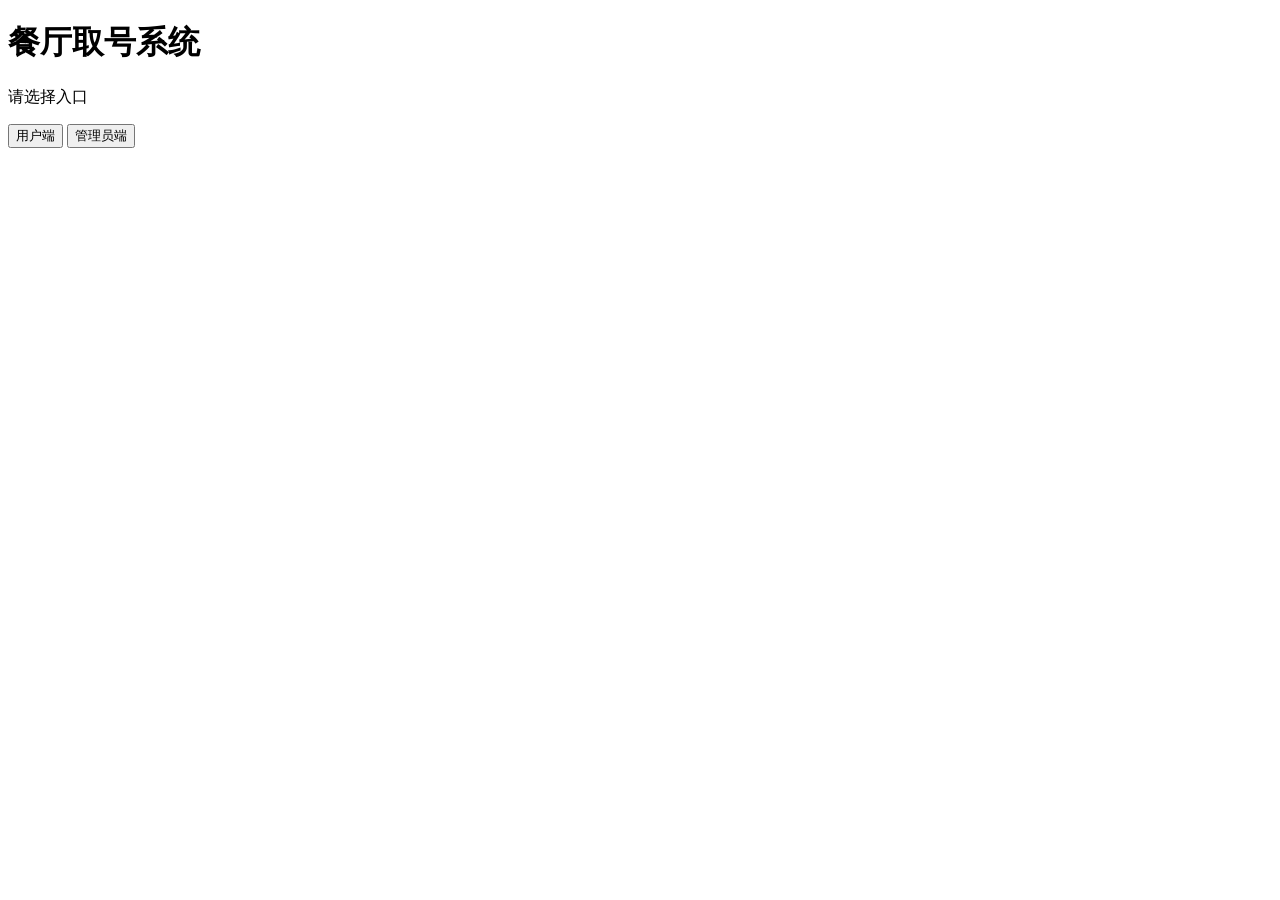
==== templates/index.html @ 2eaf958b "new create" ====
<!DOCTYPE html>
<html lang="zh-CN">
<head>
    <meta charset="UTF-8">
    <title>餐厅系统首页</title>
    <link rel="stylesheet" href="/css/style.css">
</head>

<body>

<div class="container">
    <div class="card">

        <h1>餐厅取号系统</h1>
        <p class="tip">请选择入口</p>

        <button onclick="location.href='/user'">用户端</button>

        <button onclick="location.href='/admin'">管理员端</button>

    </div>
</div>

</body>
</html>
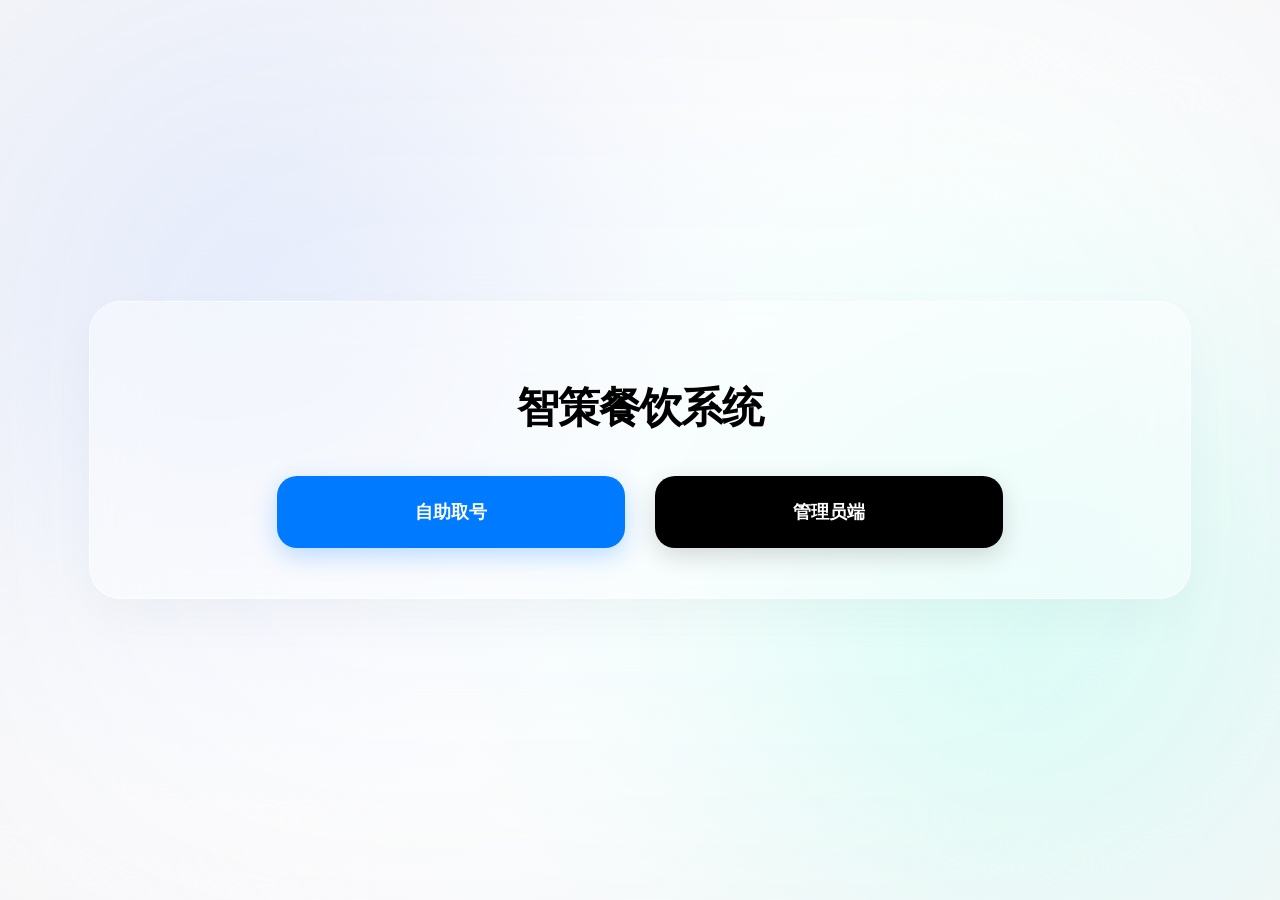
==== commit 952390cc: "new create" ====
--- a/templates/index.html
+++ b/templates/index.html
@@ -2,24 +2,33 @@
 <html lang="zh-CN">
 <head>
     <meta charset="UTF-8">
-    <title>餐厅系统首页</title>
-    <link rel="stylesheet" href="/css/style.css">
+    <meta name="viewport" content="width=device-width, initial-scale=1.0">
+    <title>智策餐饮系统</title>
+    <style>
+        :root { --apple-blue: #007AFF; }
+        body, html { margin: 0; padding: 0; width: 100vw; height: 100vh; background: #f5f5f7; font-family: -apple-system, sans-serif; display: flex; align-items: center; justify-content: center; overflow: hidden; }
+        .floating-bubbles { position: fixed; width: 100vw; height: 100vh; z-index: 1; filter: blur(140px); background: #fff; }
+        .bubble { position: absolute; border-radius: 50%; opacity: 0.6; mix-blend-mode: multiply; }
+        .bubble:nth-child(1) { width: 60vw; height: 60vw; top: -10%; left: -10%; background: radial-gradient(circle, #b0c5f3 0%, transparent 75%); }
+        .bubble:nth-child(2) { width: 60vw; height: 60vw; bottom: -10%; right: -10%; background: radial-gradient(circle, #91f6e3 0%, transparent 75%); }
+
+        .container { position: relative; z-index: 10; text-align: center; width: 85vw; max-width: 1000px; padding: 50px; background: rgba(255,255,255,0.45); backdrop-filter: blur(30px); border-radius: 32px; border: 1px solid rgba(255,255,255,0.6); box-shadow: 0 20px 50px rgba(0,0,0,0.03); }
+        h1 { font-size: 42px; font-weight: 700; margin-bottom: 40px; letter-spacing: -1px; }
+        .btn-group { display: flex; gap: 30px; justify-content: center; }
+        .btn { flex: 1; max-width: 300px; padding: 24px; font-size: 18px; font-weight: 600; text-decoration: none; border-radius: 20px; transition: transform 0.25s ease; color: white; text-align: center; }
+        .btn-user { background: var(--apple-blue); box-shadow: 0 8px 25px rgba(0,122,255,0.25); }
+        .btn-admin { background: #000; box-shadow: 0 8px 25px rgba(0,0,0,0.15); }
+        .btn:hover { transform: scale(1.03) translateY(-2px); opacity: 0.9; }
+    </style>
 </head>
-
 <body>
-
-<div class="container">
-    <div class="card">
-
-        <h1>餐厅取号系统</h1>
-        <p class="tip">请选择入口</p>
-
-        <button onclick="location.href='/user'">用户端</button>
-
-        <button onclick="location.href='/admin'">管理员端</button>
-
+    <div class="floating-bubbles"><div class="bubble"></div><div class="bubble"></div></div>
+    <div class="container">
+        <h1>智策餐饮系统</h1>
+        <div class="btn-group">
+            <a href="/user" class="btn btn-user">自助取号</a>
+            <a href="/login" class="btn btn-admin">管理员端</a>
+        </div>
     </div>
-</div>
-
 </body>
 </html>
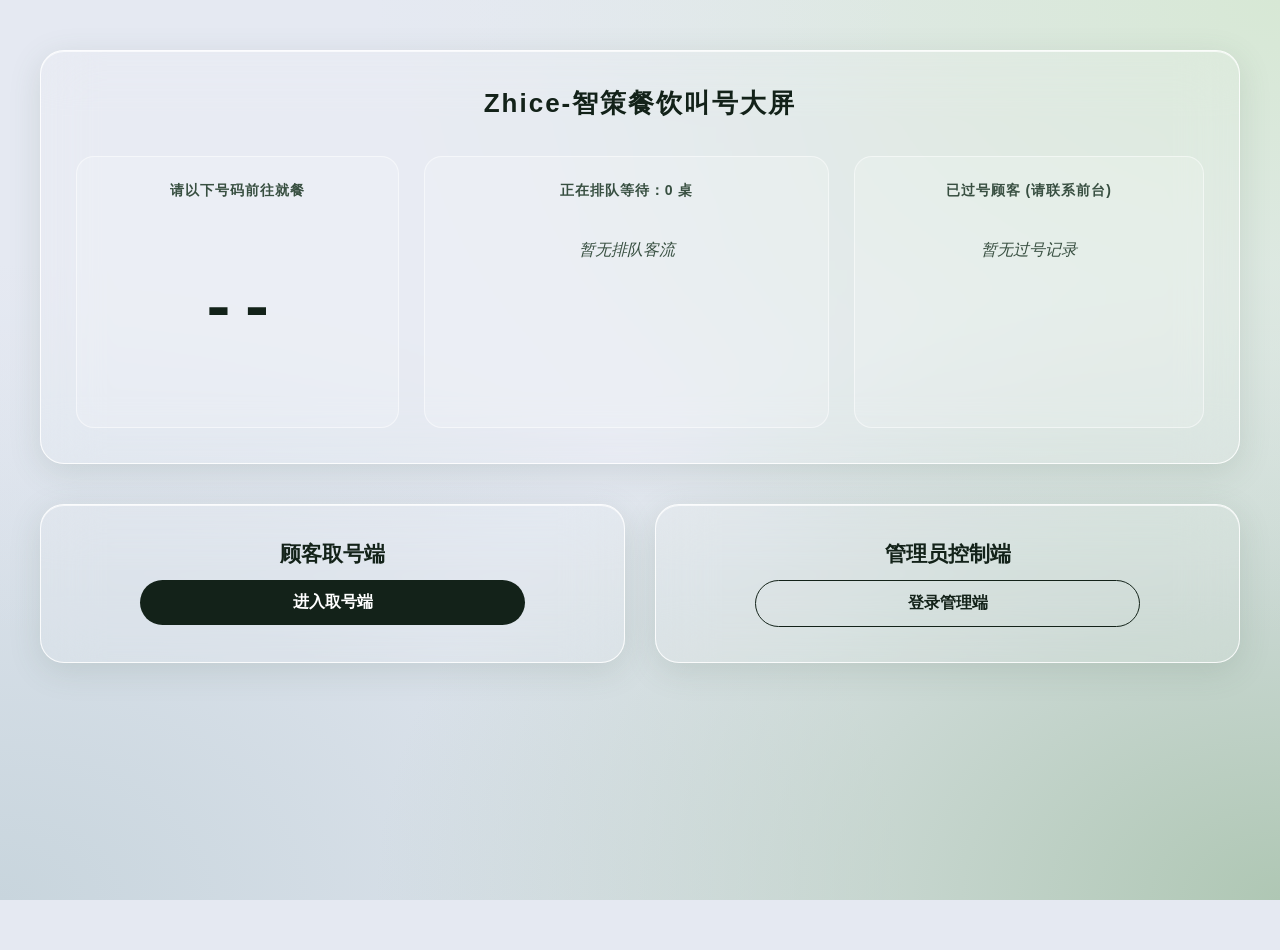
==== commit 72d0e3f3: "删除了admin_menu" ====
--- a/templates/index.html
+++ b/templates/index.html
@@ -3,32 +3,172 @@
 <head>
     <meta charset="UTF-8">
     <meta name="viewport" content="width=device-width, initial-scale=1.0">
-    <title>智策餐饮系统</title>
+    <title>Zhice-智策餐饮叫号大屏</title>
     <style>
-        :root { --apple-blue: #007AFF; }
-        body, html { margin: 0; padding: 0; width: 100vw; height: 100vh; background: #f5f5f7; font-family: -apple-system, sans-serif; display: flex; align-items: center; justify-content: center; overflow: hidden; }
-        .floating-bubbles { position: fixed; width: 100vw; height: 100vh; z-index: 1; filter: blur(140px); background: #fff; }
-        .bubble { position: absolute; border-radius: 50%; opacity: 0.6; mix-blend-mode: multiply; }
-        .bubble:nth-child(1) { width: 60vw; height: 60vw; top: -10%; left: -10%; background: radial-gradient(circle, #b0c5f3 0%, transparent 75%); }
-        .bubble:nth-child(2) { width: 60vw; height: 60vw; bottom: -10%; right: -10%; background: radial-gradient(circle, #91f6e3 0%, transparent 75%); }
+        :root {
+            --glass-bg: rgba(255, 255, 255, 0.12);
+            --glass-border: rgba(255, 255, 255, 0.85);
+            --glass-shadow: rgba(74, 99, 83, 0.15);
+            --text-main: #132219;
+            --text-muted: #384F41;
+            --badge-normal: #7CA18C;
+            --badge-vip: #D9A74A;
+            --badge-emergency: #C95B53;
+            --badge-missed: rgba(255, 255, 255, 0.2);
+        }
 
-        .container { position: relative; z-index: 10; text-align: center; width: 85vw; max-width: 1000px; padding: 50px; background: rgba(255,255,255,0.45); backdrop-filter: blur(30px); border-radius: 32px; border: 1px solid rgba(255,255,255,0.6); box-shadow: 0 20px 50px rgba(0,0,0,0.03); }
-        h1 { font-size: 42px; font-weight: 700; margin-bottom: 40px; letter-spacing: -1px; }
-        .btn-group { display: flex; gap: 30px; justify-content: center; }
-        .btn { flex: 1; max-width: 300px; padding: 24px; font-size: 18px; font-weight: 600; text-decoration: none; border-radius: 20px; transition: transform 0.25s ease; color: white; text-align: center; }
-        .btn-user { background: var(--apple-blue); box-shadow: 0 8px 25px rgba(0,122,255,0.25); }
-        .btn-admin { background: #000; box-shadow: 0 8px 25px rgba(0,0,0,0.15); }
-        .btn:hover { transform: scale(1.03) translateY(-2px); opacity: 0.9; }
+        body {
+            margin: 0; padding: 0; min-height: 100vh;
+            background: radial-gradient(at 0% 0%, #E5E9F2 0px, transparent 50%),
+                        radial-gradient(at 100% 0%, #D7E8D5 0px, transparent 50%),
+                        radial-gradient(at 100% 100%, #AFC7B4 0px, transparent 50%),
+                        radial-gradient(at 0% 100%, #C8D5DD 0px, transparent 50%),
+                        #E5E9F2;
+            background-attachment: fixed;
+            color: var(--text-main);
+            font-family: -apple-system, BlinkMacSystemFont, "Segoe UI", sans-serif;
+            -webkit-font-smoothing: antialiased;
+        }
+
+        .container { max-width: 1200px; margin: 50px auto; padding: 0 20px; }
+
+        .glass-card {
+            background: var(--glass-bg);
+            backdrop-filter: blur(28px);
+            -webkit-backdrop-filter: blur(28px);
+            border: 1px solid var(--glass-border);
+            border-radius: 24px;
+            box-shadow: 0 8px 32px 0 var(--glass-shadow), inset 0 1px 0 rgba(255,255,255,0.7);
+        }
+
+        .screen-card { padding: 35px; margin-bottom: 40px; }
+        .screen-header { text-align: center; font-size: 26px; font-weight: 600; letter-spacing: 2px; margin-bottom: 35px; }
+        .screen-grid { display: grid; grid-template-columns: 1.2fr 1.5fr 1.3fr; gap: 25px; }
+
+        .screen-box {
+            background: rgba(255, 255, 255, 0.15);
+            border: 1px solid rgba(255, 255, 255, 0.5);
+            border-radius: 18px; padding: 25px; text-align: center; display: flex; flex-direction: column; min-height: 220px;
+        }
+
+        .box-title { color: var(--text-muted); font-size: 14px; margin-bottom: 20px; font-weight: bold; letter-spacing: 1px; }
+        .big-number { font-size: 64px; font-weight: 800; font-family: monospace; color: var(--text-main); margin: auto 0; }
+        .queue-wrapper { display: flex; flex-wrap: wrap; gap: 12px; justify-content: center; align-content: flex-start; overflow-y: auto; max-height: 200px; }
+
+        .badge-node { padding: 10px 18px; border-radius: 12px; font-family: monospace; font-size: 16px; font-weight: bold; color: #ffffff; border: 1px solid rgba(255, 255, 255, 0.2); }
+        .bg-N { background: var(--badge-normal); }
+        .bg-V { background: var(--badge-vip); }
+        .bg-S { background: var(--badge-emergency); animation: pulse 2s infinite; }
+        .bg-missed { background: var(--badge-missed); color: var(--text-muted); border: 1px dashed rgba(0, 0, 0, 0.2); text-decoration: line-through; }
+
+        @keyframes pulse { 0% { transform: scale(1); } 50% { transform: scale(1.03); } 100% { transform: scale(1); } }
+
+        .portal-grid { display: grid; grid-template-columns: repeat(auto-fit, minmax(340px, 1fr)); gap: 30px; }
+        .portal-card { padding: 35px; text-align: center; transition: transform 0.4s cubic-bezier(0.165, 0.84, 0.44, 1); }
+        .portal-card:hover { transform: translateY(-8px); }
+        .portal-card h3 { margin: 0 0 12px 0; font-size: 21px; }
+
+        .btn-link { display: inline-block; padding: 12px 35px; border-radius: 30px; font-weight: 600; text-decoration: none; width: 75%; box-sizing: border-box; }
+        .btn-green { background: var(--text-main); color: #ffffff; }
+        .btn-outline { background: transparent; color: var(--text-main); border: 1px solid var(--text-main); }
+        .queue-wrapper::-webkit-scrollbar { width: 0px; }
     </style>
 </head>
 <body>
-    <div class="floating-bubbles"><div class="bubble"></div><div class="bubble"></div></div>
-    <div class="container">
-        <h1>智策餐饮系统</h1>
-        <div class="btn-group">
-            <a href="/user" class="btn btn-user">自助取号</a>
-            <a href="/login" class="btn btn-admin">管理员端</a>
+<div class="container">
+    <div class="glass-card screen-card">
+        <div class="screen-header">Zhice-智策餐饮叫号大屏</div>
+        <div class="screen-grid">
+            <div class="screen-box">
+                <div class="box-title">请以下号码前往就餐</div>
+                <div id="screen-current" class="big-number">--</div>
+            </div>
+            <div class="screen-box">
+                <div class="box-title" id="waiting-count-title">正在排队等待：0 桌</div>
+                <div id="screen-waiting-list" class="queue-wrapper">
+                    <span style="color: var(--text-muted); font-style: italic; margin-top: 20px;">暂无排队客流</span>
+                </div>
+            </div>
+            <div class="screen-box">
+                <div class="box-title">已过号顾客 (请联系前台)</div>
+                <div id="screen-missed-list" class="queue-wrapper">
+                    <span style="color: var(--text-muted); font-style: italic; margin-top: 20px;">暂无过号记录</span>
+                </div>
+            </div>
         </div>
     </div>
+
+    <div class="portal-grid">
+        <div class="glass-card portal-card">
+            <h3>顾客取号端</h3>
+            <a href="/user" class="btn-link btn-green">进入取号端</a>
+        </div>
+        <div class="glass-card portal-card">
+            <h3>管理员控制端</h3>
+            <a href="/login" class="btn-link btn-outline">登录管理端</a>
+        </div>
+    </div>
+</div>
+
+<script>
+    let lastSpokenNumber = "";
+
+    function triggerVoiceBroadcast(textToSpeak) {
+        if ('speechSynthesis' in window) {
+            window.speechSynthesis.cancel();
+            let utterance = new SpeechSynthesisUtterance(textToSpeak);
+            utterance.lang = 'zh-CN';
+            utterance.rate = 1.0;
+            window.speechSynthesis.speak(utterance);
+        }
+    }
+
+    function globalSyncEngine() {
+        fetch('/api/queue/list')
+            .then(res => res.json())
+            .then(res => {
+                if(res.code === 200) {
+                    const currentBox = document.getElementById('screen-current');
+                    if (res.called && Array.isArray(res.called) && res.called.length > 0) {
+                        const currentNum = res.called[res.called.length - 1].queue_number;
+                        currentBox.innerText = currentNum;
+
+                        if (currentNum !== lastSpokenNumber) {
+                            lastSpokenNumber = currentNum;
+                            triggerVoiceBroadcast(`请 ${currentNum} 号顾客前往就餐`);
+                        }
+                    } else { currentBox.innerText = "--"; }
+
+                    const waitingContainer = document.getElementById('screen-waiting-list');
+                    document.getElementById('waiting-count-title').innerText = `正在排队等待：${res.data.length} 桌`;
+                    if (res.data && res.data.length > 0) {
+                        waitingContainer.innerHTML = res.data.map(node => {
+                            let c = 'bg-N';
+                            if (node.queue_number.includes('S')) c = 'bg-S';
+                            else if (node.queue_number.includes('V')) c = 'bg-V';
+                            return `<div class="badge-node ${c}">${node.queue_number}</div>`;
+                        }).join('');
+                    } else { waitingContainer.innerHTML = `<span style="color: var(--text-muted); font-style: italic; margin-top:20px;">暂无排队客流</span>`; }
+                }
+            });
+
+        fetch('/api/queue/all_status_for_screen')
+            .then(res => res.json())
+            .then(res => {
+                if(res.code === 200 && res.data) {
+                    const missedContainer = document.getElementById('screen-missed-list');
+                    let missedNodes = res.data.filter(item => item.status === 'missed');
+                    if(missedNodes.length > 0) {
+                        missedContainer.innerHTML = missedNodes.map(node => {
+                            return `<div class="badge-node bg-missed">${node.queue_number}</div>`;
+                        }).join('');
+                    } else { missedContainer.innerHTML = `<span style="color: var(--text-muted); font-style: italic; margin-top: 20px;">暂无过号记录</span>`; }
+                }
+            });
+    }
+
+    setInterval(globalSyncEngine, 1000);
+    window.onload = globalSyncEngine;
+</script>
 </body>
 </html>
